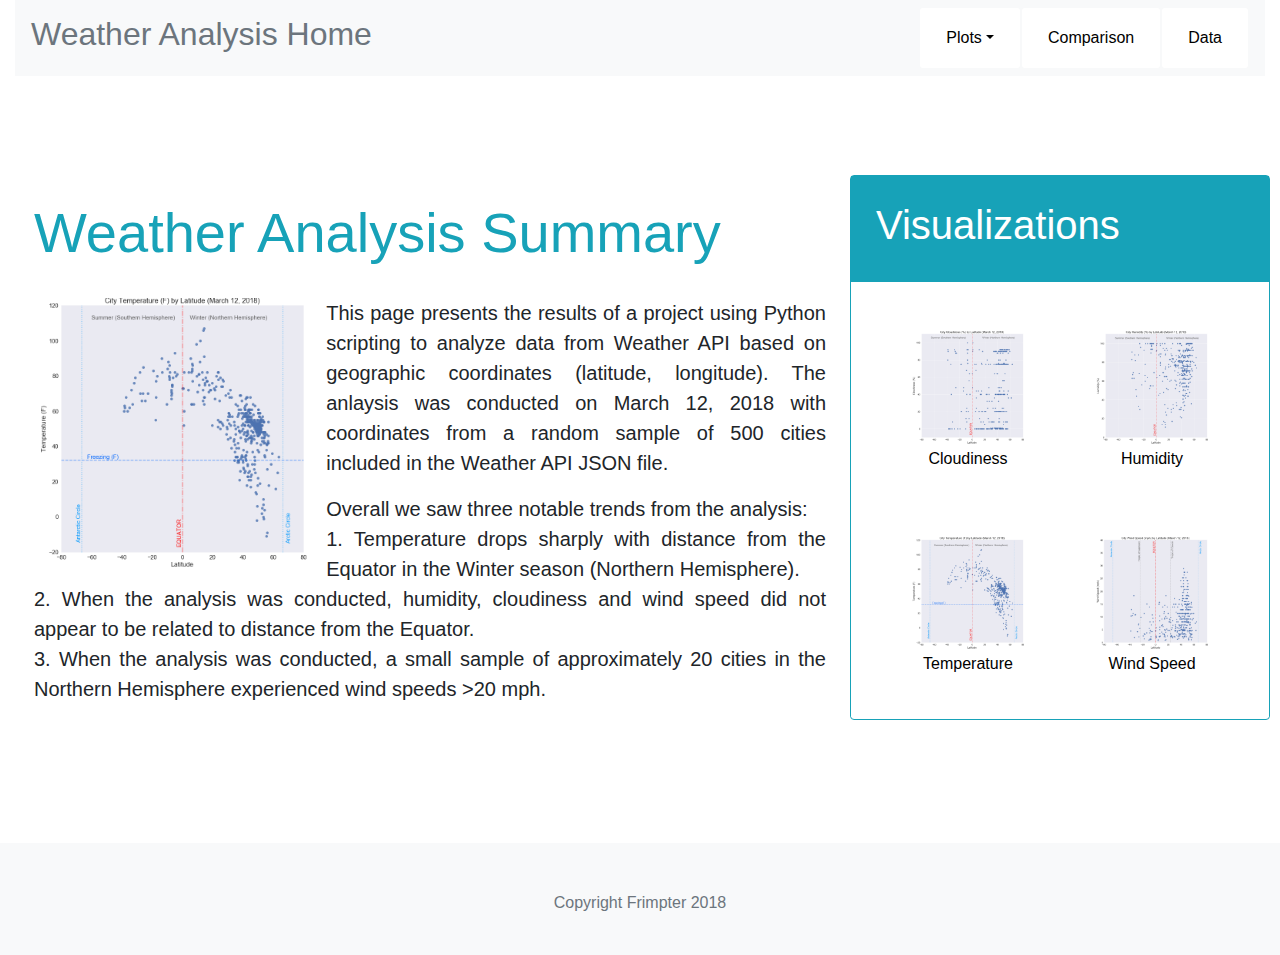
==== index.html @ b9957a14 "Create index.html" ====
<!--HW10_HTML+CSS-->
<!--https://github.com/frimpter/Homework10_HTMLCSS-->

<!DOCTYPE html>
<html lang="en">

<head class="head">
    <meta charset="UTF-8">
    <meta name="viewport" content="width=device-width, initial-scale=1, shrink-to-fit=no">
    <title>Frimpter HW10</title>
    <link rel="stylesheet" href="https://stackpath.bootstrapcdn.com/bootstrap/4.1.0/css/bootstrap.min.css">
    <link rel="stylesheet" href="Frimpter HW10_HTML_CSS.css">
</head>

<body class="body">

<!--NAVIGATION BAR-->
<div class="container-fluid">
    <nav class="navbar navbar-light bg-light">
        <a class="navbar-brand text-secondary" href="Frimpter HW10_HTML_CSS.html">
            <h2>Weather Analysis Home</h2>
        </a>
        <ul class="nav">
            <li class="nav-item dropdown active">
                <a class="nav-link dropdown-toggle active" href="#" id="navbarDropdown" role="button" data-toggle="dropdown" aria-haspopup="true"
                    aria-expanded="false">Plots</a>
                <div class="dropdown-menu" aria-labelledby="navbarDropdown">
                    <a class="dropdown-item" href="Cloudiness.html">Cloudiness</a>
                    <a class="dropdown-item" href="Humidity.html">Humidity</a>
                    <a class="dropdown-item" href="Temperature.html">Temperature</a>
                    <a class="dropdown-item" href="WindSpeed.html">Wind Speed</a>
                    <div class="dropdown-divider"></div>
                </div>
            </li>
            <li class="nav-item">
                <a class="nav-link" href="Comparison.html">Comparison</a>
            </li>
            <li class="nav-item">
                <a class="nav-link" href="Data.html">Data</a>
            </li>
        </ul>
    </nav>
</div>

<!--ROW 1-->
<div class="row">
    <br>
</div>

<!--ROW 2-->

<div class="row">
    <!--COLUMN 1-->
    <div class="col-sm-12 col-md-8 px-4" background-color="#ffffff">
        <br>
        <h1 class="display-4 text-info"><strong>Weather Analysis Summary</strong></h1>
        <br>

        <img src="HW6_Latitude_vs_Temperature.png" class="figure-img img-responsive rounded float-left gap-right" alt="An amazing Pandas figure generated from scratch with luv."
            width="35%">

        <p class="lead text-justify">This page presents the results of a project using Python scripting to analyze data from Weather API based on geographic coordinates (latitude, longitude). The anlaysis was conducted on March 12, 2018 with coordinates from a random sample of 500 cities included in the Weather API JSON file.</p>
        <p class="lead text-justify"> Overall we saw three notable trends from the analysis:
            <br>1. Temperature drops sharply with distance from the Equator in the Winter season (Northern Hemisphere). 
            <br>2. When the analysis was conducted, humidity, cloudiness and wind speed did not appear to be related to distance from the Equator.
            <br>3. When the analysis was conducted, a small sample of approximately 20 cities in the Northern Hemisphere experienced wind speeds >20 mph.
        </p>

    </div>

    <!--COLUMN 2-->
    <div class="col-sm-12 col-md-4 border border-info rounded">
        <div class="row bg-info">
            <br>
            <h1 class="h1 text-white">Visualizations</h1>
            <br>
        </div>

        <!--Two columns with thumbnails of the available images-->
        <div class="row bg-white">
            <div class="col-md-6">
                <br>
                <div class="thumbnail">
                    <a href="Cloudiness.html" class="a">
                        <img src="HW6_Latitude_vs_Cloudiness.png" alt="Fig1" style="width:75%">
                        <div class="caption">
                            <p>Cloudiness</p>
                        </div>
                    </a>
                </div>
            </div>
            <div class="col-md-6">
                <br>
                <div class="thumbnail">
                    <a href="Humidity.html" class="a">
                        <img src="HW6_Latitude_vs_Humidity.png" alt="Fig 2" style="width:75%">
                        <div class="caption">
                            <p>Humidity</p>
                        </div>
                    </a>
                </div>
            </div>
        </div>
        <div class="row bg-white">
            <div class="col-md-6">
                <div class="thumbnail">
                    <a href="Temperature.html" class="a">
                        <img src="HW6_Latitude_vs_Temperature.png" alt="Fig3" style="width:75%">
                        <div class="caption">
                            <p>Temperature</p>
                        </div>
                    </a>
                </div>
            </div>
            <div class="col-md-6">
                <div class="thumbnail">
                    <a href="WindSpeed.html" class="a">
                        <img src="HW6_Latitude_vs_WindSpeed.png" alt="Fig 4" style="width:75%">
                        <div class="caption">
                            <p>Wind Speed</p>
                        </div>
                    </a>
                </div>
            </div>
        </div>

        <!--End thumbnails-->

    </div>

</div>
<div class="row">
    <br><br>
</div>
</body>

<footer class="page-footer font-small bg-light text-center">
    <br><br>
    <p class="text-muted">Copyright Frimpter 2018</p>
    <br>
</footer>

</html>
---- Frimpter HW10_HTML_CSS.css ----
<!--HW10_HTML+CSS CSS FILE-->


/* Giving our navbar some padding and a background color */
.navbar {
  padding: 10px;
  background: #ffffff;
}

/* Making our navbar li's inline-block elements */
.navbar li {
  display: inline-block;
  padding: 10px;
  margin-right: 1px;
  margin-left: 1px;
  cursor: pointer;
  background: #ffffff;
  border-radius: 3px;
}

/* Getting rid of the default link styles here */
.navbar li a {
  color: #000;
  text-decoration: none;
}

/* All link styles to black */
.a {
  color: #000;
  text-decoration: none;
}

.head {
  background: #DCDCDC
}

.row {
  padding: 25px;

}

.col {
  padding: 5px;
}

.caption {
  text-align: center;
}

.thumbnail {
  text-align: center;
}

.gap-right {
  margin-right: 15px;
}
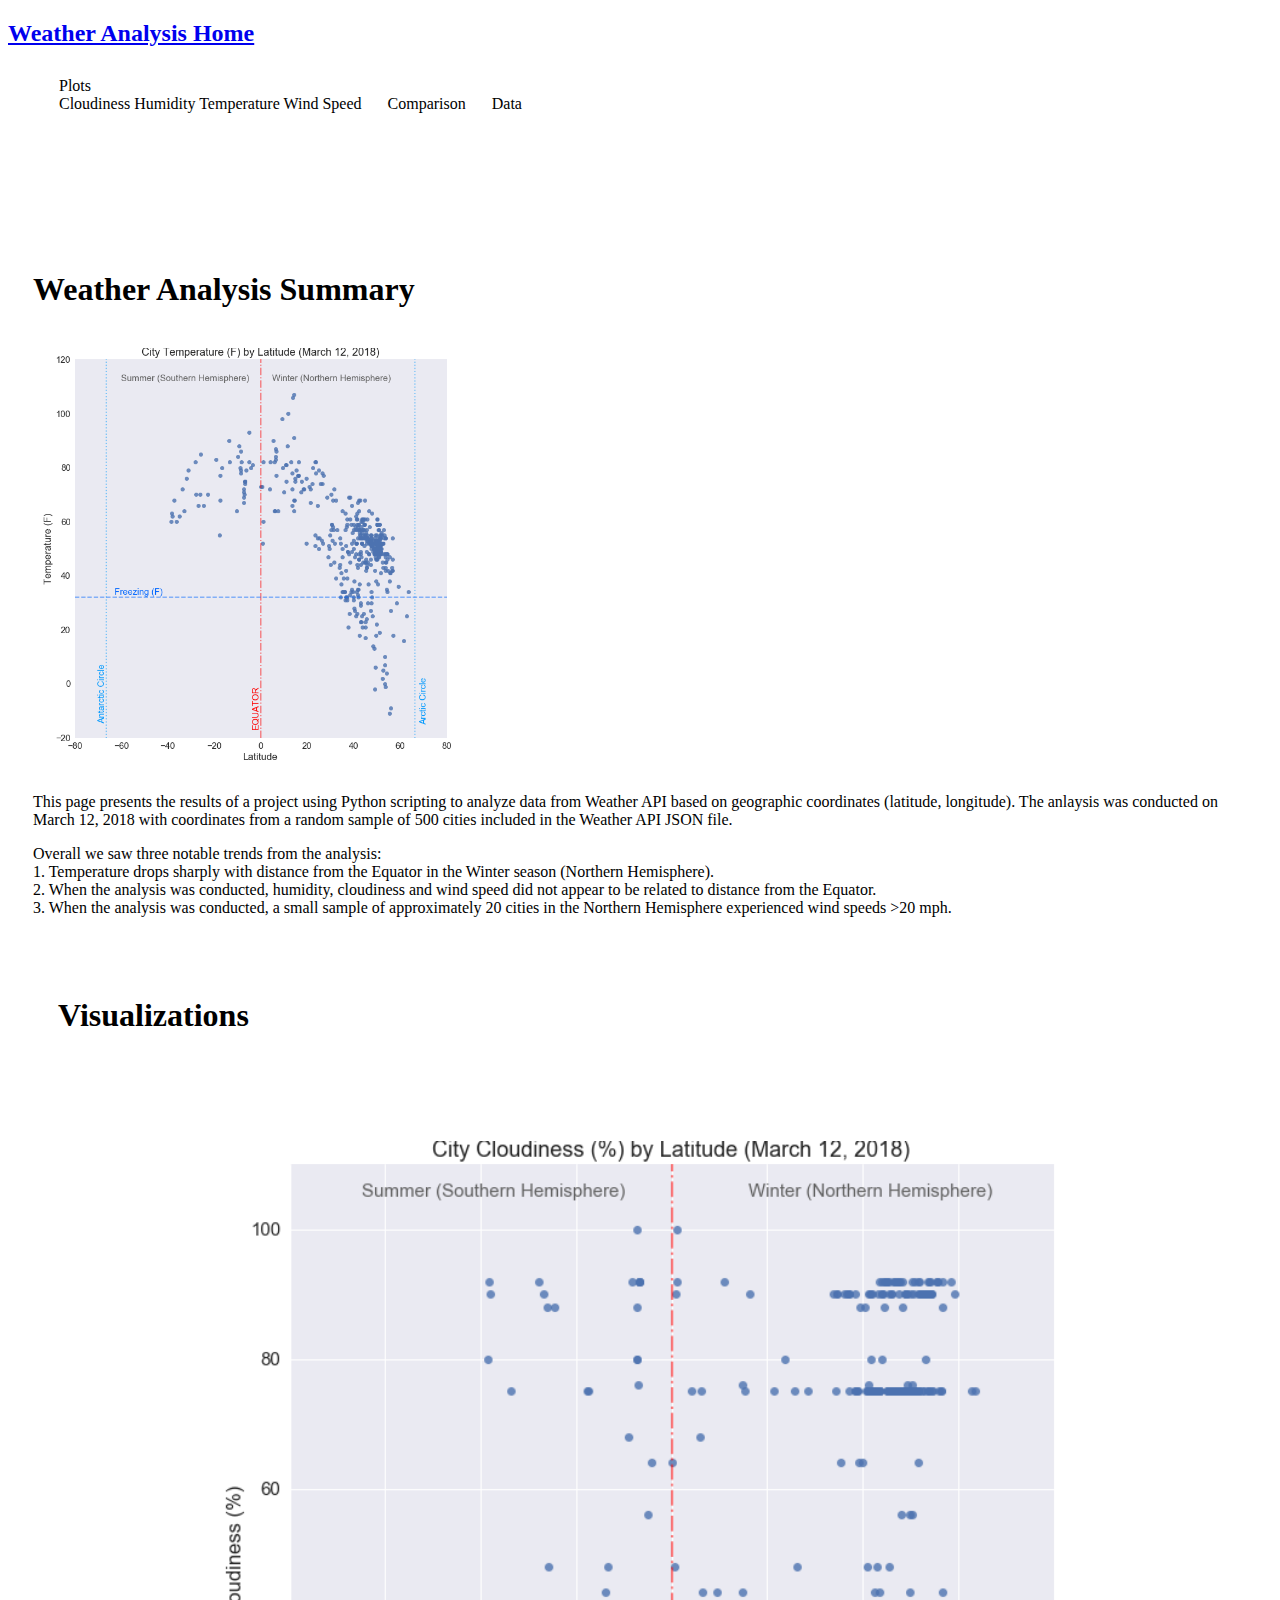
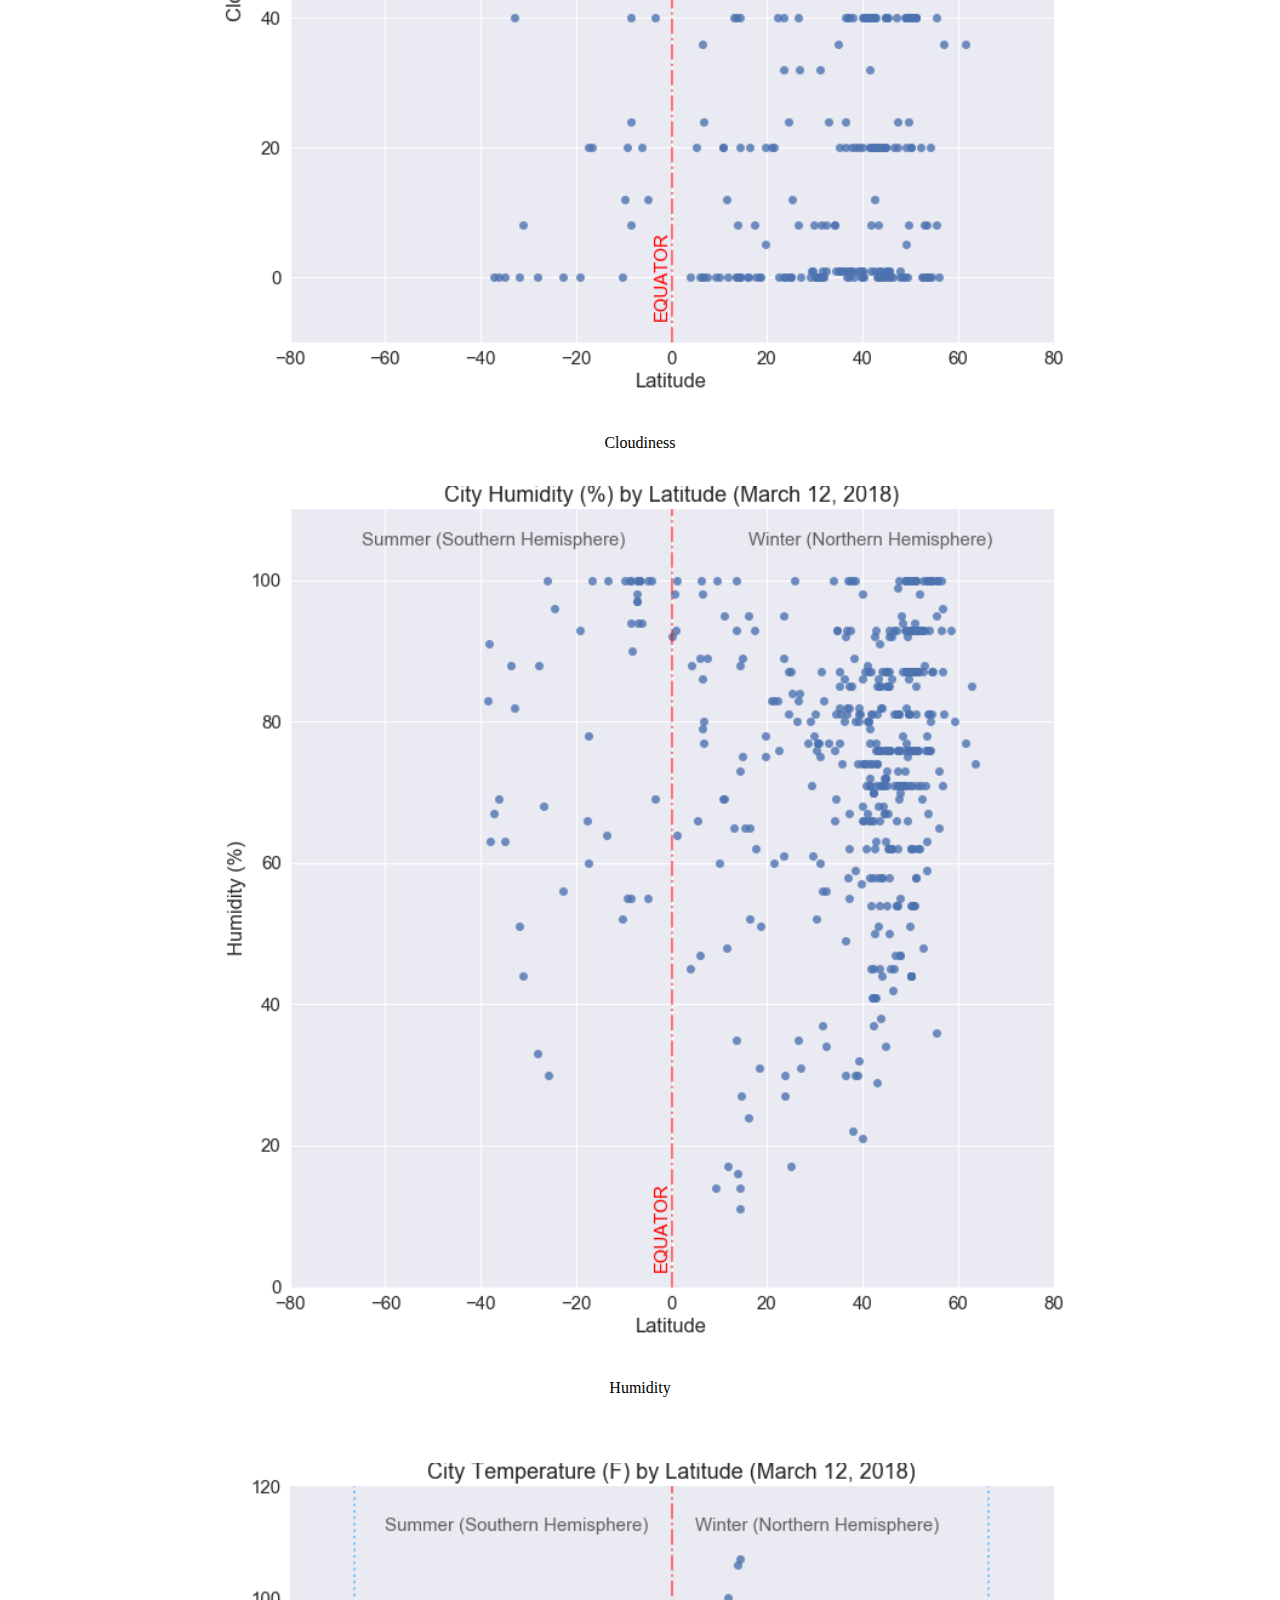
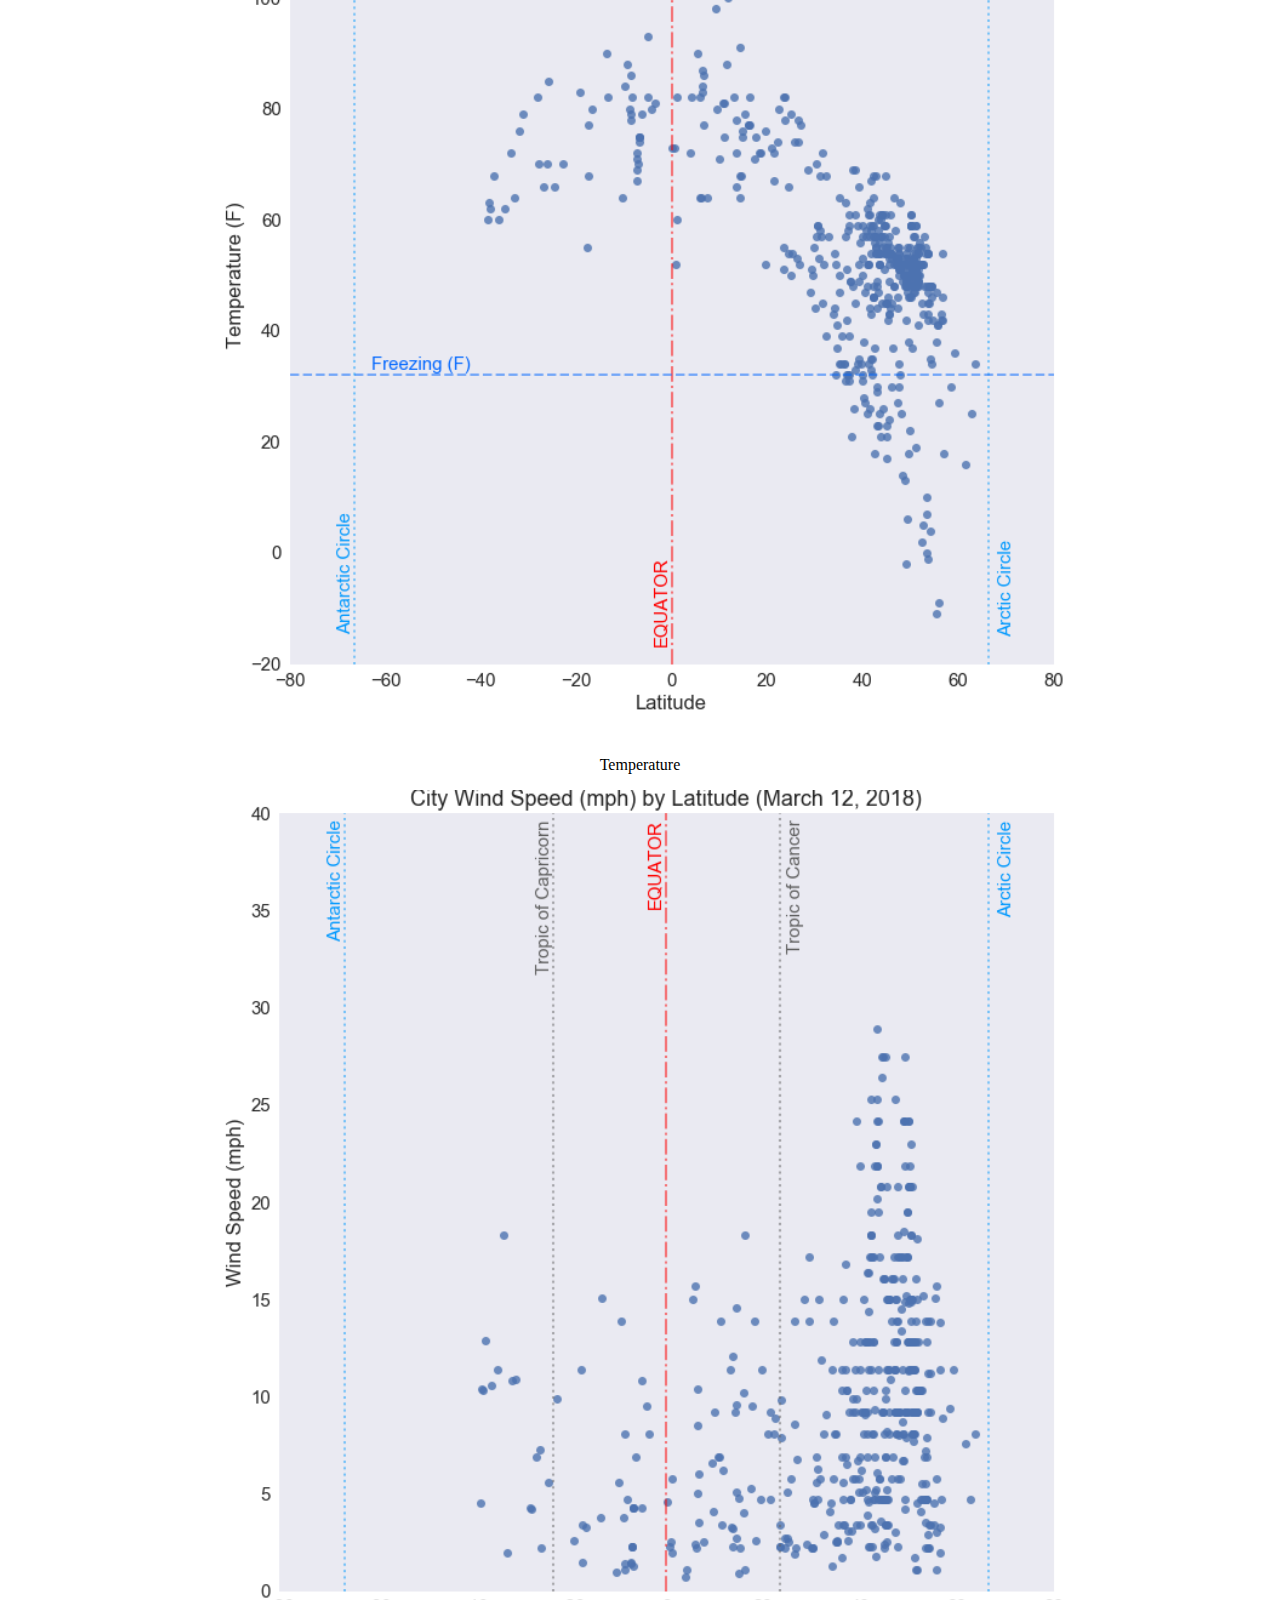
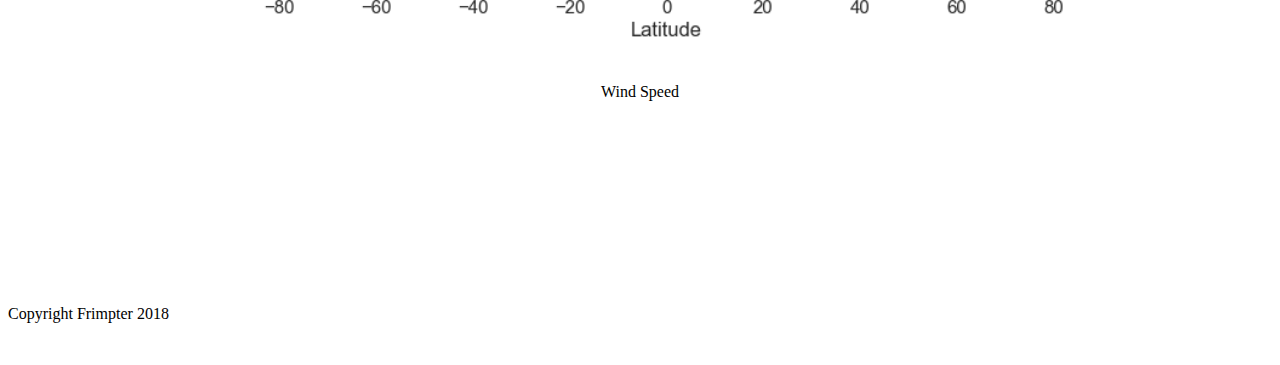
==== commit e698ee24: "update" ====
--- a/index.html
+++ b/index.html
@@ -1,5 +1,6 @@
 <!--HW10_HTML+CSS-->
 <!--https://github.com/frimpter/Homework10_HTMLCSS-->
+<!--https://frimpter.github.io-->
 
 <!DOCTYPE html>
 <html lang="en">
@@ -8,7 +9,9 @@
     <meta charset="UTF-8">
     <meta name="viewport" content="width=device-width, initial-scale=1, shrink-to-fit=no">
     <title>Frimpter HW10</title>
-    <link rel="stylesheet" href="https://stackpath.bootstrapcdn.com/bootstrap/4.1.0/css/bootstrap.min.css">
+    <!--<link rel="stylesheet" href="https://stackpath.bootstrapcdn.com/bootstrap/4.1.0/css/bootstrap.min.css">-->
+    <link rel="stylesheet" href="https://stackpath.bootstrapcdn.com/bootstrap/4.1.0/css/bootstrap.min.css" integrity="sha384-9gVQ4dYFwwWSjIDZnLEWnxCjeSWFphJiwGPXr1jddIhOegiu1FwO5qRGvFXOdJZ4"
+        crossorigin="anonymous">
     <link rel="stylesheet" href="Frimpter HW10_HTML_CSS.css">
 </head>
 
@@ -29,7 +32,7 @@
                     <a class="dropdown-item" href="Humidity.html">Humidity</a>
                     <a class="dropdown-item" href="Temperature.html">Temperature</a>
                     <a class="dropdown-item" href="WindSpeed.html">Wind Speed</a>
-                    <div class="dropdown-divider"></div>
+
                 </div>
             </li>
             <li class="nav-item">
@@ -132,6 +135,14 @@
 <div class="row">
     <br><br>
 </div>
+
+<script src="https://code.jquery.com/jquery-3.3.1.slim.min.js" integrity="sha384-q8i/X+965DzO0rT7abK41JStQIAqVgRVzpbzo5smXKp4YfRvH+8abtTE1Pi6jizo"
+    crossorigin="anonymous"></script>
+<script src="https://cdnjs.cloudflare.com/ajax/libs/popper.js/1.14.0/umd/popper.min.js" integrity="sha384-cs/chFZiN24E4KMATLdqdvsezGxaGsi4hLGOzlXwp5UZB1LY//20VyM2taTB4QvJ"
+    crossorigin="anonymous"></script>
+<script src="https://stackpath.bootstrapcdn.com/bootstrap/4.1.0/js/bootstrap.min.js" integrity="sha384-uefMccjFJAIv6A+rW+L4AHf99KvxDjWSu1z9VI8SKNVmz4sk7buKt/6v9KI65qnm"
+    crossorigin="anonymous"></script>
+
 </body>
 
 <footer class="page-footer font-small bg-light text-center">
@@ -140,4 +151,4 @@
     <br>
 </footer>
 
-</html>
+</html>